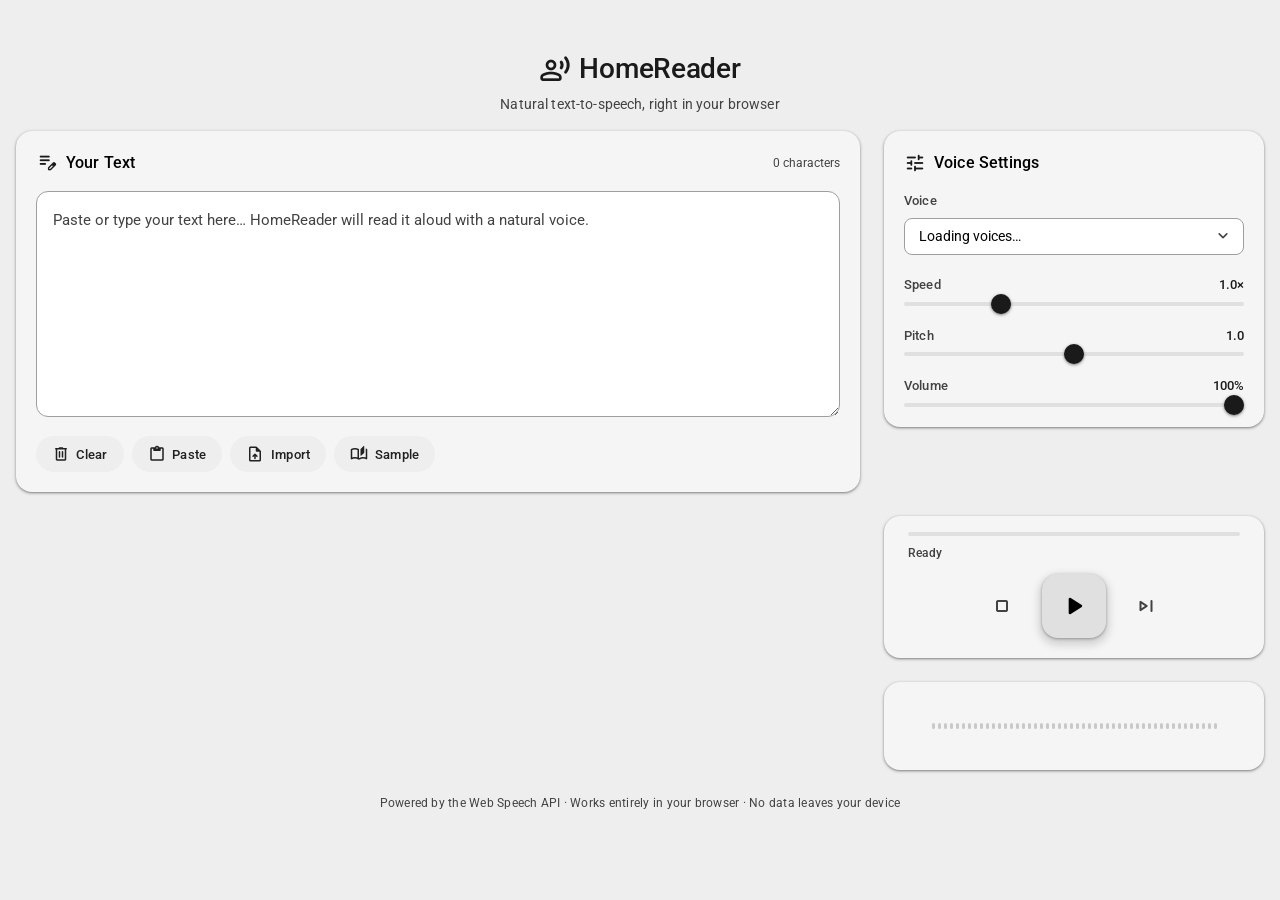
==== src/index.html @ 5bc87eca "fixed error in HA" ====
<!DOCTYPE html>
<html lang="en">

<head>
  <meta charset="UTF-8" />
  <meta name="viewport" content="width=device-width, initial-scale=1.0" />
  <title>HomeReader — Natural Text-to-Speech Reader</title>
  <meta name="description"
    content="HomeReader is a free, browser-based text-to-speech addon that reads your text aloud with natural-sounding voices. Adjust speed, pitch, and volume for the perfect listening experience." />
  <meta name="theme-color" content="#121218" />
  <link rel="preconnect" href="https://fonts.googleapis.com" />
  <link rel="preconnect" href="https://fonts.gstatic.com" crossorigin />
  <link href="https://fonts.googleapis.com/css2?family=Roboto:wght@300;400;500;700&display=swap" rel="stylesheet" />
  <link href="https://fonts.googleapis.com/icon?family=Material+Symbols+Rounded" rel="stylesheet" />
  <link rel="stylesheet" href="index.css" />
</head>

<body>
  <div class="app-container">
    <!-- Header -->
    <header class="app-header" id="app-header">
      <div class="logo">
        <span class="material-symbols-rounded logo-icon">record_voice_over</span>
        <h1 class="logo-text">HomeReader</h1>
      </div>
      <p class="tagline">Natural text-to-speech, right in your browser</p>
    </header>

    <!-- Main Content -->
    <main class="main-content">
      <!-- Text Input Card -->
      <section class="card card-elevated text-card" id="text-card">
        <div class="card-header">
          <h2 class="card-title">
            <span class="material-symbols-rounded card-icon">edit_note</span>
            Your Text
          </h2>
          <div class="char-count" id="char-count">0 characters</div>
        </div>
        <textarea id="text-input" class="text-input"
          placeholder="Paste or type your text here… HomeReader will read it aloud with a natural voice." rows="8"
          spellcheck="true" aria-label="Text to read aloud"></textarea>
        <div class="text-actions">
          <button class="btn btn-tonal" id="btn-clear" title="Clear text">
            <span class="material-symbols-rounded">delete</span>
            Clear
          </button>
          <button class="btn btn-tonal" id="btn-paste" title="Paste from clipboard">
            <span class="material-symbols-rounded">content_paste</span>
            Paste
          </button>
          <button class="btn btn-tonal" id="btn-import" title="Import text from file">
            <span class="material-symbols-rounded">upload_file</span>
            Import
          </button>
          <input type="file" id="file-input" accept=".txt,.md,.html,.htm,.csv,.srt,.sub,.vtt,.log,.json,.xml" hidden />
          <button class="btn btn-tonal" id="btn-sample" title="Load sample text">
            <span class="material-symbols-rounded">auto_stories</span>
            Sample
          </button>
        </div>
      </section>

      <!-- Reading Preview -->
      <section class="card card-elevated reading-card" id="reading-card" style="display:none;">
        <div class="card-header">
          <h2 class="card-title">
            <span class="material-symbols-rounded card-icon">visibility</span>
            Reading Progress
          </h2>
        </div>
        <div class="reading-preview" id="reading-preview">
          <!-- sentence spans injected by JS -->
        </div>
      </section>

      <!-- Voice Settings Card -->
      <section class="card card-elevated settings-card" id="settings-card">
        <div class="card-header">
          <h2 class="card-title">
            <span class="material-symbols-rounded card-icon">tune</span>
            Voice Settings
          </h2>
        </div>

        <div class="settings-grid">
          <!-- Voice Select -->
          <div class="setting-group voice-select-group">
            <label for="voice-select" class="setting-label">Voice</label>
            <div class="select-wrapper">
              <select id="voice-select" class="select-input" aria-label="Select a voice">
                <option value="">Loading voices…</option>
              </select>
              <span class="material-symbols-rounded select-chevron">expand_more</span>
            </div>
          </div>

          <!-- Rate -->
          <div class="setting-group">
            <div class="setting-label-row">
              <label for="rate-slider" class="setting-label">Speed</label>
              <span class="setting-value" id="rate-value">1.0×</span>
            </div>
            <input type="range" id="rate-slider" class="slider" min="0.25" max="3" step="0.05" value="1"
              aria-label="Speech rate" />
          </div>

          <!-- Pitch -->
          <div class="setting-group">
            <div class="setting-label-row">
              <label for="pitch-slider" class="setting-label">Pitch</label>
              <span class="setting-value" id="pitch-value">1.0</span>
            </div>
            <input type="range" id="pitch-slider" class="slider" min="0" max="2" step="0.05" value="1"
              aria-label="Speech pitch" />
          </div>

          <!-- Volume -->
          <div class="setting-group">
            <div class="setting-label-row">
              <label for="volume-slider" class="setting-label">Volume</label>
              <span class="setting-value" id="volume-value">100%</span>
            </div>
            <input type="range" id="volume-slider" class="slider" min="0" max="1" step="0.05" value="1"
              aria-label="Speech volume" />
          </div>
        </div>
      </section>

      <!-- Playback Controls -->
      <section class="card card-elevated controls-bar" id="controls-bar">
        <!-- Progress -->
        <div class="progress-container" id="progress-container">
          <div class="progress-bar" id="progress-bar"></div>
        </div>
        <div class="progress-info">
          <span class="progress-text" id="progress-text">Ready</span>
          <span class="progress-counter" id="progress-counter"></span>
        </div>

        <div class="controls-row">
          <button class="btn btn-icon" id="btn-stop" title="Stop" aria-label="Stop">
            <span class="material-symbols-rounded">stop</span>
          </button>

          <button class="btn btn-fab" id="btn-play" title="Play" aria-label="Play">
            <span class="material-symbols-rounded" id="play-icon">play_arrow</span>
            <span class="material-symbols-rounded" id="pause-icon" style="display:none;">pause</span>
          </button>

          <button class="btn btn-icon" id="btn-skip" title="Skip to next sentence" aria-label="Skip sentence">
            <span class="material-symbols-rounded">skip_next</span>
          </button>
        </div>
      </section>

      <!-- Waveform Visualizer -->
      <section class="card card-elevated visualizer-card" id="visualizer-card">
        <div class="waveform" id="waveform" aria-hidden="true">
          <!-- bars injected by JS -->
        </div>
      </section>
    </main>

    <!-- Footer -->
    <footer class="app-footer">
      <p>Powered by the Web Speech API &middot; Works entirely in your browser &middot; No data leaves your device</p>
    </footer>
  </div>

  <script src="app.js"></script>
</body>

</html>
---- src/index.css ----
/* ============================================================
   HomeReader — Material Design 3 Monochrome (Black & White)
   ============================================================ */

/* ---------- Reset & Base ---------- */
*,
*::before,
*::after {
  margin: 0;
  padding: 0;
  box-sizing: border-box;
}

:root {
  /* MD3 Light Color Scheme — Monochrome */
  --md-sys-color-primary: #1a1a1a;
  --md-sys-color-on-primary: #ffffff;
  --md-sys-color-primary-container: #e0e0e0;
  --md-sys-color-on-primary-container: #000000;
  --md-sys-color-secondary: #757575;
  --md-sys-color-on-secondary: #ffffff;
  --md-sys-color-secondary-container: #eeeeee;
  --md-sys-color-on-secondary-container: #212121;
  --md-sys-color-tertiary: #616161;
  --md-sys-color-on-tertiary: #ffffff;
  --md-sys-color-tertiary-container: #f5f5f5;
  --md-sys-color-on-tertiary-container: #212121;
  --md-sys-color-error: #b3261e;
  --md-sys-color-on-error: #ffffff;
  --md-sys-color-background: #ffffff;
  --md-sys-color-on-background: #000000;
  --md-sys-color-surface: #ffffff;
  --md-sys-color-on-surface: #000000;
  --md-sys-color-surface-variant: #f5f5f5;
  --md-sys-color-on-surface-variant: #424242;
  --md-sys-color-outline: #9e9e9e;
  --md-sys-color-outline-variant: #e0e0e0;
  --md-sys-color-inverse-surface: #212121;
  --md-sys-color-inverse-on-surface: #ffffff;

  /* Surface elevation tints (Monochrome) */
  --md-sys-color-surface-dim: #eeeeee;
  --md-sys-color-surface-bright: #ffffff;
  --md-sys-color-surface-container-lowest: #ffffff;
  --md-sys-color-surface-container-low: #fafafa;
  --md-sys-color-surface-container: #f5f5f5;
  --md-sys-color-surface-container-high: #eeeeee;
  --md-sys-color-surface-container-highest: #e0e0e0;

  /* MD3 Shape */
  --md-sys-shape-corner-xs: 4px;
  --md-sys-shape-corner-sm: 8px;
  --md-sys-shape-corner-md: 12px;
  --md-sys-shape-corner-lg: 16px;
  --md-sys-shape-corner-xl: 28px;
  --md-sys-shape-corner-full: 9999px;

  /* MD3 Elevation (dark overlay approach) */
  --md-sys-elevation-1: 0 1px 3px 1px rgba(0,0,0,0.15), 0 1px 2px rgba(0,0,0,0.3);
  --md-sys-elevation-2: 0 2px 6px 2px rgba(0,0,0,0.15), 0 1px 2px rgba(0,0,0,0.3);
  --md-sys-elevation-3: 0 4px 8px 3px rgba(0,0,0,0.15), 0 1px 3px rgba(0,0,0,0.3);

  /* MD3 Motion */
  --md-sys-motion-duration-short: 200ms;
  --md-sys-motion-duration-medium: 300ms;
  --md-sys-motion-duration-long: 500ms;
  --md-sys-motion-easing-emphasized: cubic-bezier(0.2, 0, 0, 1);
  --md-sys-motion-easing-standard: cubic-bezier(0.2, 0, 0, 1);
}

html {
  font-size: 16px;
  -webkit-font-smoothing: antialiased;
  -moz-osx-font-smoothing: grayscale;
}

body {
  font-family: 'Roboto', system-ui, -apple-system, sans-serif;
  background: var(--md-sys-color-surface-dim);
  color: var(--md-sys-color-on-surface);
  min-height: 100dvh;
  overflow-x: hidden;
  line-height: 1.5;
}

/* Material Symbols config */
.material-symbols-rounded {
  font-variation-settings: 'FILL' 0, 'wght' 400, 'GRAD' 0, 'opsz' 24;
}

/* ---------- App Container ---------- */
.app-container {
  position: relative;
  z-index: 1;
  max-width: 1280px;
  margin: 0 auto;
  padding: 1.5rem 1rem 3rem;
  display: flex;
  flex-direction: column;
  gap: 0;
  min-height: 100dvh;
}

/* ---------- Header ---------- */
.app-header {
  text-align: center;
  padding: 1.5rem 0 1rem;
}

.logo {
  display: flex;
  align-items: center;
  justify-content: center;
  gap: 0.5rem;
}

.logo-icon {
  font-size: 32px;
  color: var(--md-sys-color-primary);
}

.logo-text {
  font-size: 1.75rem;
  font-weight: 500;
  letter-spacing: -0.01em;
  color: var(--md-sys-color-primary);
}

.tagline {
  margin-top: 0.25rem;
  color: var(--md-sys-color-on-surface-variant);
  font-size: 0.875rem;
  font-weight: 400;
  letter-spacing: 0.01em;
}

/* ---------- Cards (MD3 Elevated) ---------- */
.card {
  margin-bottom: 1rem;
  border-radius: var(--md-sys-shape-corner-lg);
  padding: 1.25rem;
  transition: box-shadow var(--md-sys-motion-duration-short) var(--md-sys-motion-easing-standard);
}

.card-elevated {
  background: var(--md-sys-color-surface-container);
  box-shadow: var(--md-sys-elevation-1);
}

.card-elevated:hover {
  box-shadow: var(--md-sys-elevation-2);
}

.card-header {
  display: flex;
  align-items: center;
  justify-content: space-between;
  margin-bottom: 1rem;
}

.card-title {
  font-size: 1rem;
  font-weight: 500;
  letter-spacing: 0.01em;
  display: flex;
  align-items: center;
  gap: 0.5rem;
  color: var(--md-sys-color-on-surface);
}

.card-icon {
  font-size: 22px;
  color: var(--md-sys-color-primary);
}

.char-count {
  font-size: 0.75rem;
  color: var(--md-sys-color-on-surface-variant);
  font-variant-numeric: tabular-nums;
}

/* ---------- Reading Preview ---------- */
.reading-card {
  animation: fadeSlideIn 0.3s var(--md-sys-motion-easing-emphasized);
}

@keyframes fadeSlideIn {
  from { opacity: 0; transform: translateY(-8px); }
  to   { opacity: 1; transform: translateY(0); }
}

.reading-preview {
  max-height: 220px;
  overflow-y: auto;
  padding: 0.75rem 1rem;
  background: var(--md-sys-color-surface-container-lowest);
  border-radius: var(--md-sys-shape-corner-md);
  line-height: 1.85;
  font-size: 0.92rem;
  scroll-behavior: smooth;
}

.reading-preview::-webkit-scrollbar {
  width: 4px;
}

.reading-preview::-webkit-scrollbar-track {
  background: transparent;
}

.reading-preview::-webkit-scrollbar-thumb {
  background: var(--md-sys-color-outline-variant);
  border-radius: var(--md-sys-shape-corner-full);
}

.reading-preview .sentence {
  display: inline;
  color: var(--md-sys-color-on-surface-variant);
  transition: color var(--md-sys-motion-duration-short) var(--md-sys-motion-easing-standard),
              background var(--md-sys-motion-duration-short) var(--md-sys-motion-easing-standard);
  border-radius: var(--md-sys-shape-corner-xs);
  padding: 1px 0;
}

.reading-preview .sentence.spoken {
  color: var(--md-sys-color-outline);
}

.reading-preview .sentence.active {
  color: var(--md-sys-color-on-primary-container);
  background: var(--md-sys-color-primary-container);
  border-radius: var(--md-sys-shape-corner-xs);
  padding: 2px 6px;
  margin: 0 -2px;
}

.reading-preview .preview-paragraph {
  margin-bottom: 0.75em;
}

.reading-preview .preview-paragraph:last-child {
  margin-bottom: 0;
}

/* ---------- Text Input (MD3 Outlined) ---------- */
.text-input {
  width: 100%;
  background: var(--md-sys-color-surface-container-lowest);
  border: 1px solid var(--md-sys-color-outline);
  border-radius: var(--md-sys-shape-corner-md);
  padding: 1rem;
  font-family: inherit;
  font-size: 0.9375rem;
  color: var(--md-sys-color-on-surface);
  line-height: 1.6;
  resize: vertical;
  min-height: 140px;
  transition: border-color var(--md-sys-motion-duration-short) var(--md-sys-motion-easing-standard),
              box-shadow var(--md-sys-motion-duration-short) var(--md-sys-motion-easing-standard);
}

.text-input::placeholder {
  color: var(--md-sys-color-on-surface-variant);
}

.text-input:hover {
  border-color: var(--md-sys-color-on-surface);
}

.text-input:focus {
  outline: none;
  border-color: var(--md-sys-color-primary);
  border-width: 2px;
  padding: calc(1rem - 1px);
}

.text-actions {
  display: flex;
  gap: 0.5rem;
  margin-top: 0.75rem;
  flex-wrap: wrap;
}

/* ---------- Buttons ---------- */
.btn {
  display: inline-flex;
  align-items: center;
  gap: 0.4rem;
  font-family: inherit;
  font-size: 0.8125rem;
  font-weight: 500;
  letter-spacing: 0.02em;
  border: none;
  cursor: pointer;
  transition: all var(--md-sys-motion-duration-short) var(--md-sys-motion-easing-standard);
  user-select: none;
  position: relative;
  overflow: hidden;
}

/* MD3 Tonal Button */
.btn-tonal {
  background: var(--md-sys-color-secondary-container);
  color: var(--md-sys-color-on-secondary-container);
  padding: 0.5rem 1rem;
  border-radius: var(--md-sys-shape-corner-full);
  height: 36px;
}

.btn-tonal .material-symbols-rounded {
  font-size: 18px;
}

.btn-tonal:hover {
  box-shadow: var(--md-sys-elevation-1);
  background: color-mix(in srgb, var(--md-sys-color-secondary-container) 92%, var(--md-sys-color-on-secondary-container));
}

.btn-tonal:active {
  transform: scale(0.97);
  box-shadow: none;
}

/* MD3 Icon Button */
.btn-icon {
  width: 48px;
  height: 48px;
  border-radius: var(--md-sys-shape-corner-full);
  background: transparent;
  color: var(--md-sys-color-on-surface-variant);
  display: flex;
  align-items: center;
  justify-content: center;
  padding: 0;
}

.btn-icon .material-symbols-rounded {
  font-size: 24px;
}

.btn-icon:hover {
  background: rgba(202, 196, 208, 0.08);
}

.btn-icon:active {
  background: rgba(202, 196, 208, 0.12);
}

/* MD3 FAB (Play button) */
.btn-fab {
  width: 64px;
  height: 64px;
  border-radius: var(--md-sys-shape-corner-lg);
  background: var(--md-sys-color-primary-container);
  color: var(--md-sys-color-on-primary-container);
  display: flex;
  align-items: center;
  justify-content: center;
  padding: 0;
  box-shadow: var(--md-sys-elevation-3);
}

.btn-fab .material-symbols-rounded {
  font-size: 32px;
  font-variation-settings: 'FILL' 1, 'wght' 400, 'GRAD' 0, 'opsz' 24;
}

.btn-fab:hover {
  box-shadow: 0 6px 14px 4px rgba(0,0,0,0.15), 0 2px 4px rgba(0,0,0,0.3);
  background: color-mix(in srgb, var(--md-sys-color-primary-container) 92%, var(--md-sys-color-on-primary-container));
}

.btn-fab:active {
  transform: scale(0.95);
  box-shadow: var(--md-sys-elevation-2);
}

/* Speaking state animation */
.btn-fab.speaking {
  animation: pulse-fab 2s ease-in-out infinite;
}

@keyframes pulse-fab {
  0%, 100% { box-shadow: var(--md-sys-elevation-3); }
  50%      { box-shadow: 0 4px 24px 4px rgba(0, 0, 0, 0.25), var(--md-sys-elevation-3); }
}

/* ---------- Settings ---------- */
.settings-grid {
  display: grid;
  gap: 1.25rem;
}

.setting-group {
  display: flex;
  flex-direction: column;
  gap: 0.45rem;
}

.setting-label-row {
  display: flex;
  justify-content: space-between;
  align-items: center;
}

.setting-label {
  font-size: 0.8125rem;
  font-weight: 500;
  color: var(--md-sys-color-on-surface-variant);
  letter-spacing: 0.01em;
}

.setting-value {
  font-size: 0.8125rem;
  font-weight: 500;
  color: var(--md-sys-color-primary);
  font-variant-numeric: tabular-nums;
  min-width: 3.2rem;
  text-align: right;
}

/* Voice Select (MD3 Outlined dropdown) */
.select-wrapper {
  position: relative;
}

.select-input {
  width: 100%;
  appearance: none;
  -webkit-appearance: none;
  background: var(--md-sys-color-surface-container-lowest);
  border: 1px solid var(--md-sys-color-outline);
  border-radius: var(--md-sys-shape-corner-sm);
  padding: 0.6rem 2.5rem 0.6rem 0.85rem;
  font-family: inherit;
  font-size: 0.875rem;
  color: var(--md-sys-color-on-surface);
  cursor: pointer;
  transition: border-color var(--md-sys-motion-duration-short) var(--md-sys-motion-easing-standard);
}

.select-input:hover {
  border-color: var(--md-sys-color-on-surface);
}

.select-input:focus {
  outline: none;
  border-color: var(--md-sys-color-primary);
  border-width: 2px;
  padding: calc(0.6rem - 1px) calc(2.5rem - 1px) calc(0.6rem - 1px) calc(0.85rem - 1px);
}

.select-chevron {
  position: absolute;
  right: 0.7rem;
  top: 50%;
  transform: translateY(-50%);
  color: var(--md-sys-color-on-surface-variant);
  pointer-events: none;
  font-size: 20px;
}

/* ---------- Range Slider (MD3 style) ---------- */
.slider {
  -webkit-appearance: none;
  appearance: none;
  width: 100%;
  height: 4px;
  background: var(--md-sys-color-outline-variant);
  border-radius: var(--md-sys-shape-corner-full);
  outline: none;
  cursor: pointer;
  position: relative;
}

.slider::-webkit-slider-thumb {
  -webkit-appearance: none;
  width: 20px;
  height: 20px;
  background: var(--md-sys-color-primary);
  border-radius: 50%;
  border: none;
  box-shadow: var(--md-sys-elevation-1);
  cursor: grab;
  transition: transform var(--md-sys-motion-duration-short) var(--md-sys-motion-easing-emphasized),
              box-shadow var(--md-sys-motion-duration-short) var(--md-sys-motion-easing-standard);
}

.slider::-webkit-slider-thumb:hover {
  transform: scale(1.15);
  box-shadow: 0 0 0 8px rgba(0, 0, 0, 0.12);
}

.slider::-webkit-slider-thumb:active {
  cursor: grabbing;
  transform: scale(1.1);
  box-shadow: 0 0 0 12px rgba(0, 0, 0, 0.12);
}

.slider::-moz-range-thumb {
  width: 20px;
  height: 20px;
  background: var(--md-sys-color-primary);
  border-radius: 50%;
  border: none;
  box-shadow: var(--md-sys-elevation-1);
  cursor: grab;
}

.slider::-moz-range-track {
  background: var(--md-sys-color-outline-variant);
  height: 4px;
  border-radius: var(--md-sys-shape-corner-full);
  border: none;
}

/* ---------- Controls Bar ---------- */
.controls-bar {
  padding: 1rem 1.5rem 1.25rem;
}

.progress-container {
  width: 100%;
  height: 4px;
  background: var(--md-sys-color-outline-variant);
  border-radius: var(--md-sys-shape-corner-full);
  overflow: hidden;
  margin-bottom: 0.5rem;
}

.progress-bar {
  width: 0%;
  height: 100%;
  background: var(--md-sys-color-primary);
  border-radius: var(--md-sys-shape-corner-full);
  transition: width 0.3s linear;
}

.progress-info {
  display: flex;
  justify-content: space-between;
  align-items: center;
  margin-bottom: 0.75rem;
}

.progress-text {
  font-size: 0.75rem;
  color: var(--md-sys-color-on-surface-variant);
  font-weight: 500;
  letter-spacing: 0.02em;
}

.progress-counter {
  font-size: 0.75rem;
  color: var(--md-sys-color-on-surface-variant);
  font-variant-numeric: tabular-nums;
}

.controls-row {
  display: flex;
  align-items: center;
  justify-content: center;
  gap: 1rem;
}

/* ---------- Waveform Visualizer ---------- */
.visualizer-card {
  padding: 1.25rem 1.5rem;
  overflow: hidden;
}

.waveform {
  display: flex;
  align-items: center;
  justify-content: center;
  gap: 3px;
  height: 48px;
}

.waveform .bar {
  width: 3px;
  border-radius: var(--md-sys-shape-corner-full);
  background: var(--md-sys-color-primary);
  opacity: 0.2;
  transition: height 0.15s var(--md-sys-motion-easing-standard),
              opacity 0.15s var(--md-sys-motion-easing-standard);
}

.waveform.active .bar {
  animation: wave 1.2s ease-in-out infinite;
  opacity: 0.7;
}

@keyframes wave {
  0%, 100% { height: 6px; opacity: 0.2; }
  50%      { height: var(--max-h, 40px); opacity: 0.85; }
}

/* ---------- Footer ---------- */
.app-footer {
  text-align: center;
  padding: 1.5rem 0 0.5rem;
  color: var(--md-sys-color-on-surface-variant);
  font-size: 0.75rem;
  letter-spacing: 0.02em;
}

/* ---------- Toast (MD3 Snackbar) ---------- */
.toast {
  position: fixed;
  bottom: 1.5rem;
  left: 50%;
  transform: translateX(-50%) translateY(80px);
  background: var(--md-sys-color-inverse-surface);
  color: var(--md-sys-color-inverse-on-surface);
  border-radius: var(--md-sys-shape-corner-sm);
  padding: 0.875rem 1.25rem;
  font-size: 0.875rem;
  font-weight: 400;
  letter-spacing: 0.01em;
  box-shadow: var(--md-sys-elevation-3);
  z-index: 100;
  opacity: 0;
  transition: all var(--md-sys-motion-duration-medium) var(--md-sys-motion-easing-emphasized);
  pointer-events: none;
  max-width: 400px;
}

.toast.visible {
  opacity: 1;
  transform: translateX(-50%) translateY(0);
}

/* ---------- Responsive ---------- */
@media (max-width: 600px) {
  .app-container {
    padding: 1rem 0.75rem 2rem;
  }

  .card {
    padding: 1rem;
    border-radius: var(--md-sys-shape-corner-md);
  }

  .controls-bar {
    padding: 0.85rem 1rem 1rem;
  }

  .logo-text {
    font-size: 1.45rem;
  }

  .btn-fab {
    width: 56px;
    height: 56px;
  }

  .btn-icon {
    width: 42px;
    height: 42px;
  }

  .text-input {
    min-height: 120px;
    font-size: 0.875rem;
  }
}

@media (min-width: 1024px) {
  .main-content {
    display: grid;
    grid-template-columns: 1fr 380px;
    grid-template-rows: auto auto 1fr;
    gap: 1.5rem;
    align-items: start;
  }
  
  .card {
    margin-bottom: 0;
  }

  .text-card {
    grid-column: 1;
    grid-row: 1;
  }

  .reading-card {
    grid-column: 1;
    grid-row: 2 / span 2;
  }

  .reading-preview {
    max-height: 400px;
  }

  .settings-card {
    grid-column: 2;
    grid-row: 1;
  }

  .controls-bar {
    grid-column: 2;
    grid-row: 2;
  }

  .visualizer-card {
    grid-column: 2;
    grid-row: 3;
  }
}

/* ---------- Accessibility ---------- */
@media (prefers-reduced-motion: reduce) {
  *,
  *::before,
  *::after {
    animation-duration: 0.001s !important;
    transition-duration: 0.001s !important;
  }
}

/* Focus visible ring (MD3 style) */
:focus-visible {
  outline: 2px solid var(--md-sys-color-primary);
  outline-offset: 2px;
}
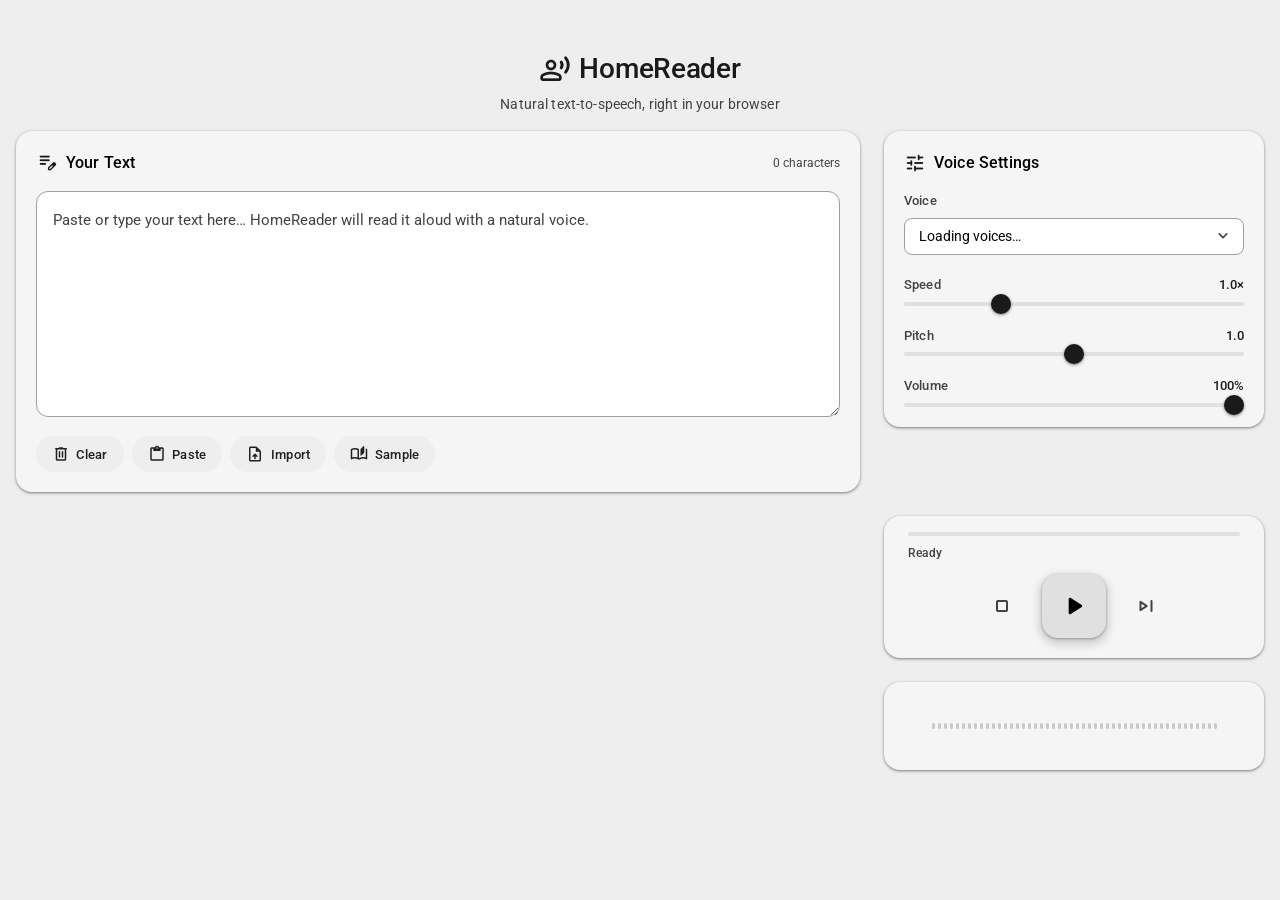
==== commit 8a35ed36: "removed footer" ====
--- a/src/index.html
+++ b/src/index.html
@@ -162,12 +162,6 @@
       </section>
     </main>
 
-    <!-- Footer -->
-    <footer class="app-footer">
-      <p>Powered by the Web Speech API &middot; Works entirely in your browser &middot; No data leaves your device</p>
-    </footer>
-  </div>
-
   <script src="app.js"></script>
 </body>
 
--- a/src/index.css
+++ b/src/index.css
@@ -596,15 +596,6 @@
   50%      { height: var(--max-h, 40px); opacity: 0.85; }
 }
 
-/* ---------- Footer ---------- */
-.app-footer {
-  text-align: center;
-  padding: 1.5rem 0 0.5rem;
-  color: var(--md-sys-color-on-surface-variant);
-  font-size: 0.75rem;
-  letter-spacing: 0.02em;
-}
-
 /* ---------- Toast (MD3 Snackbar) ---------- */
 .toast {
   position: fixed;
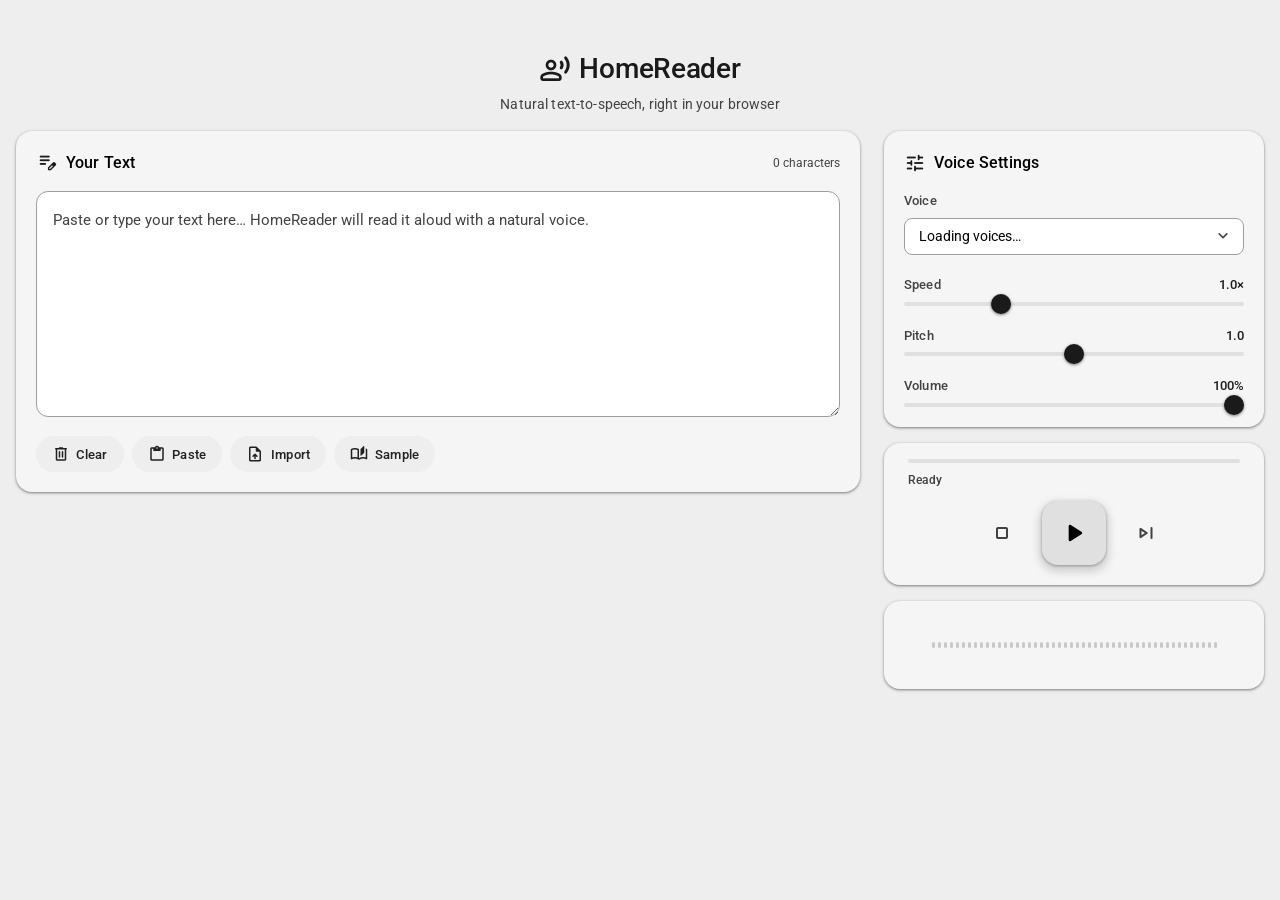
==== commit 98e87bec: "Refactor layout and tidy CSS formatting Reorganize main content into explicit grid sections and clea" ====
--- a/src/index.html
+++ b/src/index.html
@@ -28,141 +28,147 @@
 
     <!-- Main Content -->
     <main class="main-content">
-      <!-- Text Input Card -->
-      <section class="card card-elevated text-card" id="text-card">
-        <div class="card-header">
-          <h2 class="card-title">
-            <span class="material-symbols-rounded card-icon">edit_note</span>
-            Your Text
-          </h2>
-          <div class="char-count" id="char-count">0 characters</div>
-        </div>
-        <textarea id="text-input" class="text-input"
-          placeholder="Paste or type your text here… HomeReader will read it aloud with a natural voice." rows="8"
-          spellcheck="true" aria-label="Text to read aloud"></textarea>
-        <div class="text-actions">
-          <button class="btn btn-tonal" id="btn-clear" title="Clear text">
-            <span class="material-symbols-rounded">delete</span>
-            Clear
-          </button>
-          <button class="btn btn-tonal" id="btn-paste" title="Paste from clipboard">
-            <span class="material-symbols-rounded">content_paste</span>
-            Paste
-          </button>
-          <button class="btn btn-tonal" id="btn-import" title="Import text from file">
-            <span class="material-symbols-rounded">upload_file</span>
-            Import
-          </button>
-          <input type="file" id="file-input" accept=".txt,.md,.html,.htm,.csv,.srt,.sub,.vtt,.log,.json,.xml" hidden />
-          <button class="btn btn-tonal" id="btn-sample" title="Load sample text">
-            <span class="material-symbols-rounded">auto_stories</span>
-            Sample
-          </button>
-        </div>
+      <section style="grid-column: 1; grid-row: 1;">
+
+        <!-- Text Input Card -->
+        <section class="card card-elevated text-card" id="text-card">
+          <div class="card-header">
+            <h2 class="card-title">
+              <span class="material-symbols-rounded card-icon">edit_note</span>
+              Your Text
+            </h2>
+            <div class="char-count" id="char-count">0 characters</div>
+          </div>
+          <textarea id="text-input" class="text-input"
+            placeholder="Paste or type your text here… HomeReader will read it aloud with a natural voice." rows="8"
+            spellcheck="true" aria-label="Text to read aloud"></textarea>
+          <div class="text-actions">
+            <button class="btn btn-tonal" id="btn-clear" title="Clear text">
+              <span class="material-symbols-rounded">delete</span>
+              Clear
+            </button>
+            <button class="btn btn-tonal" id="btn-paste" title="Paste from clipboard">
+              <span class="material-symbols-rounded">content_paste</span>
+              Paste
+            </button>
+            <button class="btn btn-tonal" id="btn-import" title="Import text from file">
+              <span class="material-symbols-rounded">upload_file</span>
+              Import
+            </button>
+            <input type="file" id="file-input" accept=".txt,.md,.html,.htm,.csv,.srt,.sub,.vtt,.log,.json,.xml"
+              hidden />
+            <button class="btn btn-tonal" id="btn-sample" title="Load sample text">
+              <span class="material-symbols-rounded">auto_stories</span>
+              Sample
+            </button>
+          </div>
+        </section>
+
+        <!-- Reading Preview -->
+        <section class="card card-elevated reading-card" id="reading-card" style="display:none;">
+          <div class="card-header">
+            <h2 class="card-title">
+              <span class="material-symbols-rounded card-icon">visibility</span>
+              Reading Progress
+            </h2>
+          </div>
+          <div class="reading-preview" id="reading-preview">
+            <!-- sentence spans injected by JS -->
+          </div>
+        </section>
       </section>
 
-      <!-- Reading Preview -->
-      <section class="card card-elevated reading-card" id="reading-card" style="display:none;">
-        <div class="card-header">
-          <h2 class="card-title">
-            <span class="material-symbols-rounded card-icon">visibility</span>
-            Reading Progress
-          </h2>
-        </div>
-        <div class="reading-preview" id="reading-preview">
-          <!-- sentence spans injected by JS -->
-        </div>
-      </section>
+      <section style="grid-column: 2; grid-row: 1;">
+        <!-- Voice Settings Card -->
+        <section class="card card-elevated settings-card" id="settings-card">
+          <div class="card-header">
+            <h2 class="card-title">
+              <span class="material-symbols-rounded card-icon">tune</span>
+              Voice Settings
+            </h2>
+          </div>
 
-      <!-- Voice Settings Card -->
-      <section class="card card-elevated settings-card" id="settings-card">
-        <div class="card-header">
-          <h2 class="card-title">
-            <span class="material-symbols-rounded card-icon">tune</span>
-            Voice Settings
-          </h2>
-        </div>
+          <div class="settings-grid">
+            <!-- Voice Select -->
+            <div class="setting-group voice-select-group">
+              <label for="voice-select" class="setting-label">Voice</label>
+              <div class="select-wrapper">
+                <select id="voice-select" class="select-input" aria-label="Select a voice">
+                  <option value="">Loading voices…</option>
+                </select>
+                <span class="material-symbols-rounded select-chevron">expand_more</span>
+              </div>
+            </div>
 
-        <div class="settings-grid">
-          <!-- Voice Select -->
-          <div class="setting-group voice-select-group">
-            <label for="voice-select" class="setting-label">Voice</label>
-            <div class="select-wrapper">
-              <select id="voice-select" class="select-input" aria-label="Select a voice">
-                <option value="">Loading voices…</option>
-              </select>
-              <span class="material-symbols-rounded select-chevron">expand_more</span>
+            <!-- Rate -->
+            <div class="setting-group">
+              <div class="setting-label-row">
+                <label for="rate-slider" class="setting-label">Speed</label>
+                <span class="setting-value" id="rate-value">1.0×</span>
+              </div>
+              <input type="range" id="rate-slider" class="slider" min="0.25" max="3" step="0.05" value="1"
+                aria-label="Speech rate" />
+            </div>
+
+            <!-- Pitch -->
+            <div class="setting-group">
+              <div class="setting-label-row">
+                <label for="pitch-slider" class="setting-label">Pitch</label>
+                <span class="setting-value" id="pitch-value">1.0</span>
+              </div>
+              <input type="range" id="pitch-slider" class="slider" min="0" max="2" step="0.05" value="1"
+                aria-label="Speech pitch" />
+            </div>
+
+            <!-- Volume -->
+            <div class="setting-group">
+              <div class="setting-label-row">
+                <label for="volume-slider" class="setting-label">Volume</label>
+                <span class="setting-value" id="volume-value">100%</span>
+              </div>
+              <input type="range" id="volume-slider" class="slider" min="0" max="1" step="0.05" value="1"
+                aria-label="Speech volume" />
             </div>
           </div>
+        </section>
 
-          <!-- Rate -->
-          <div class="setting-group">
-            <div class="setting-label-row">
-              <label for="rate-slider" class="setting-label">Speed</label>
-              <span class="setting-value" id="rate-value">1.0×</span>
-            </div>
-            <input type="range" id="rate-slider" class="slider" min="0.25" max="3" step="0.05" value="1"
-              aria-label="Speech rate" />
+        <!-- Playback Controls -->
+        <section class="card card-elevated controls-bar" id="controls-bar">
+          <!-- Progress -->
+          <div class="progress-container" id="progress-container">
+            <div class="progress-bar" id="progress-bar"></div>
+          </div>
+          <div class="progress-info">
+            <span class="progress-text" id="progress-text">Ready</span>
+            <span class="progress-counter" id="progress-counter"></span>
           </div>
 
-          <!-- Pitch -->
-          <div class="setting-group">
-            <div class="setting-label-row">
-              <label for="pitch-slider" class="setting-label">Pitch</label>
-              <span class="setting-value" id="pitch-value">1.0</span>
-            </div>
-            <input type="range" id="pitch-slider" class="slider" min="0" max="2" step="0.05" value="1"
-              aria-label="Speech pitch" />
+          <div class="controls-row">
+            <button class="btn btn-icon" id="btn-stop" title="Stop" aria-label="Stop">
+              <span class="material-symbols-rounded">stop</span>
+            </button>
+
+            <button class="btn btn-fab" id="btn-play" title="Play" aria-label="Play">
+              <span class="material-symbols-rounded" id="play-icon">play_arrow</span>
+              <span class="material-symbols-rounded" id="pause-icon" style="display:none;">pause</span>
+            </button>
+
+            <button class="btn btn-icon" id="btn-skip" title="Skip to next sentence" aria-label="Skip sentence">
+              <span class="material-symbols-rounded">skip_next</span>
+            </button>
           </div>
+        </section>
 
-          <!-- Volume -->
-          <div class="setting-group">
-            <div class="setting-label-row">
-              <label for="volume-slider" class="setting-label">Volume</label>
-              <span class="setting-value" id="volume-value">100%</span>
-            </div>
-            <input type="range" id="volume-slider" class="slider" min="0" max="1" step="0.05" value="1"
-              aria-label="Speech volume" />
+        <!-- Waveform Visualizer -->
+        <section class="card card-elevated visualizer-card" id="visualizer-card">
+          <div class="waveform" id="waveform" aria-hidden="true">
+            <!-- bars injected by JS -->
           </div>
-        </div>
-      </section>
-
-      <!-- Playback Controls -->
-      <section class="card card-elevated controls-bar" id="controls-bar">
-        <!-- Progress -->
-        <div class="progress-container" id="progress-container">
-          <div class="progress-bar" id="progress-bar"></div>
-        </div>
-        <div class="progress-info">
-          <span class="progress-text" id="progress-text">Ready</span>
-          <span class="progress-counter" id="progress-counter"></span>
-        </div>
-
-        <div class="controls-row">
-          <button class="btn btn-icon" id="btn-stop" title="Stop" aria-label="Stop">
-            <span class="material-symbols-rounded">stop</span>
-          </button>
-
-          <button class="btn btn-fab" id="btn-play" title="Play" aria-label="Play">
-            <span class="material-symbols-rounded" id="play-icon">play_arrow</span>
-            <span class="material-symbols-rounded" id="pause-icon" style="display:none;">pause</span>
-          </button>
-
-          <button class="btn btn-icon" id="btn-skip" title="Skip to next sentence" aria-label="Skip sentence">
-            <span class="material-symbols-rounded">skip_next</span>
-          </button>
-        </div>
-      </section>
-
-      <!-- Waveform Visualizer -->
-      <section class="card card-elevated visualizer-card" id="visualizer-card">
-        <div class="waveform" id="waveform" aria-hidden="true">
-          <!-- bars injected by JS -->
-        </div>
+        </section>
       </section>
     </main>
 
-  <script src="app.js"></script>
+    <script src="app.js"></script>
 </body>
 
 </html>
--- a/src/index.css
+++ b/src/index.css
@@ -56,9 +56,9 @@
   --md-sys-shape-corner-full: 9999px;
 
   /* MD3 Elevation (dark overlay approach) */
-  --md-sys-elevation-1: 0 1px 3px 1px rgba(0,0,0,0.15), 0 1px 2px rgba(0,0,0,0.3);
-  --md-sys-elevation-2: 0 2px 6px 2px rgba(0,0,0,0.15), 0 1px 2px rgba(0,0,0,0.3);
-  --md-sys-elevation-3: 0 4px 8px 3px rgba(0,0,0,0.15), 0 1px 3px rgba(0,0,0,0.3);
+  --md-sys-elevation-1: 0 1px 3px 1px rgba(0, 0, 0, 0.15), 0 1px 2px rgba(0, 0, 0, 0.3);
+  --md-sys-elevation-2: 0 2px 6px 2px rgba(0, 0, 0, 0.15), 0 1px 2px rgba(0, 0, 0, 0.3);
+  --md-sys-elevation-3: 0 4px 8px 3px rgba(0, 0, 0, 0.15), 0 1px 3px rgba(0, 0, 0, 0.3);
 
   /* MD3 Motion */
   --md-sys-motion-duration-short: 200ms;
@@ -140,6 +140,7 @@
   border-radius: var(--md-sys-shape-corner-lg);
   padding: 1.25rem;
   transition: box-shadow var(--md-sys-motion-duration-short) var(--md-sys-motion-easing-standard);
+  margin-bottom: 1rem;
 }
 
 .card-elevated {
@@ -185,8 +186,15 @@
 }
 
 @keyframes fadeSlideIn {
-  from { opacity: 0; transform: translateY(-8px); }
-  to   { opacity: 1; transform: translateY(0); }
+  from {
+    opacity: 0;
+    transform: translateY(-8px);
+  }
+
+  to {
+    opacity: 1;
+    transform: translateY(0);
+  }
 }
 
 .reading-preview {
@@ -217,7 +225,7 @@
   display: inline;
   color: var(--md-sys-color-on-surface-variant);
   transition: color var(--md-sys-motion-duration-short) var(--md-sys-motion-easing-standard),
-              background var(--md-sys-motion-duration-short) var(--md-sys-motion-easing-standard);
+    background var(--md-sys-motion-duration-short) var(--md-sys-motion-easing-standard);
   border-radius: var(--md-sys-shape-corner-xs);
   padding: 1px 0;
 }
@@ -256,7 +264,7 @@
   resize: vertical;
   min-height: 140px;
   transition: border-color var(--md-sys-motion-duration-short) var(--md-sys-motion-easing-standard),
-              box-shadow var(--md-sys-motion-duration-short) var(--md-sys-motion-easing-standard);
+    box-shadow var(--md-sys-motion-duration-short) var(--md-sys-motion-easing-standard);
 }
 
 .text-input::placeholder {
@@ -366,7 +374,7 @@
 }
 
 .btn-fab:hover {
-  box-shadow: 0 6px 14px 4px rgba(0,0,0,0.15), 0 2px 4px rgba(0,0,0,0.3);
+  box-shadow: 0 6px 14px 4px rgba(0, 0, 0, 0.15), 0 2px 4px rgba(0, 0, 0, 0.3);
   background: color-mix(in srgb, var(--md-sys-color-primary-container) 92%, var(--md-sys-color-on-primary-container));
 }
 
@@ -381,8 +389,15 @@
 }
 
 @keyframes pulse-fab {
-  0%, 100% { box-shadow: var(--md-sys-elevation-3); }
-  50%      { box-shadow: 0 4px 24px 4px rgba(0, 0, 0, 0.25), var(--md-sys-elevation-3); }
+
+  0%,
+  100% {
+    box-shadow: var(--md-sys-elevation-3);
+  }
+
+  50% {
+    box-shadow: 0 4px 24px 4px rgba(0, 0, 0, 0.25), var(--md-sys-elevation-3);
+  }
 }
 
 /* ---------- Settings ---------- */
@@ -483,7 +498,7 @@
   box-shadow: var(--md-sys-elevation-1);
   cursor: grab;
   transition: transform var(--md-sys-motion-duration-short) var(--md-sys-motion-easing-emphasized),
-              box-shadow var(--md-sys-motion-duration-short) var(--md-sys-motion-easing-standard);
+    box-shadow var(--md-sys-motion-duration-short) var(--md-sys-motion-easing-standard);
 }
 
 .slider::-webkit-slider-thumb:hover {
@@ -583,7 +598,7 @@
   background: var(--md-sys-color-primary);
   opacity: 0.2;
   transition: height 0.15s var(--md-sys-motion-easing-standard),
-              opacity 0.15s var(--md-sys-motion-easing-standard);
+    opacity 0.15s var(--md-sys-motion-easing-standard);
 }
 
 .waveform.active .bar {
@@ -592,8 +607,17 @@
 }
 
 @keyframes wave {
-  0%, 100% { height: 6px; opacity: 0.2; }
-  50%      { height: var(--max-h, 40px); opacity: 0.85; }
+
+  0%,
+  100% {
+    height: 6px;
+    opacity: 0.2;
+  }
+
+  50% {
+    height: var(--max-h, 40px);
+    opacity: 0.85;
+  }
 }
 
 /* ---------- Toast (MD3 Snackbar) ---------- */
@@ -631,6 +655,7 @@
   .card {
     padding: 1rem;
     border-radius: var(--md-sys-shape-corner-md);
+    margin-bottom: 1rem;
   }
 
   .controls-bar {
@@ -665,43 +690,15 @@
     gap: 1.5rem;
     align-items: start;
   }
-  
+
   .card {
-    margin-bottom: 0;
-  }
-
-  .text-card {
-    grid-column: 1;
-    grid-row: 1;
-  }
-
-  .reading-card {
-    grid-column: 1;
-    grid-row: 2 / span 2;
-  }
-
-  .reading-preview {
-    max-height: 400px;
-  }
-
-  .settings-card {
-    grid-column: 2;
-    grid-row: 1;
-  }
-
-  .controls-bar {
-    grid-column: 2;
-    grid-row: 2;
-  }
-
-  .visualizer-card {
-    grid-column: 2;
-    grid-row: 3;
+    margin-bottom: 1rem;
   }
 }
 
 /* ---------- Accessibility ---------- */
 @media (prefers-reduced-motion: reduce) {
+
   *,
   *::before,
   *::after {
@@ -714,4 +711,4 @@
 :focus-visible {
   outline: 2px solid var(--md-sys-color-primary);
   outline-offset: 2px;
-}
+}
